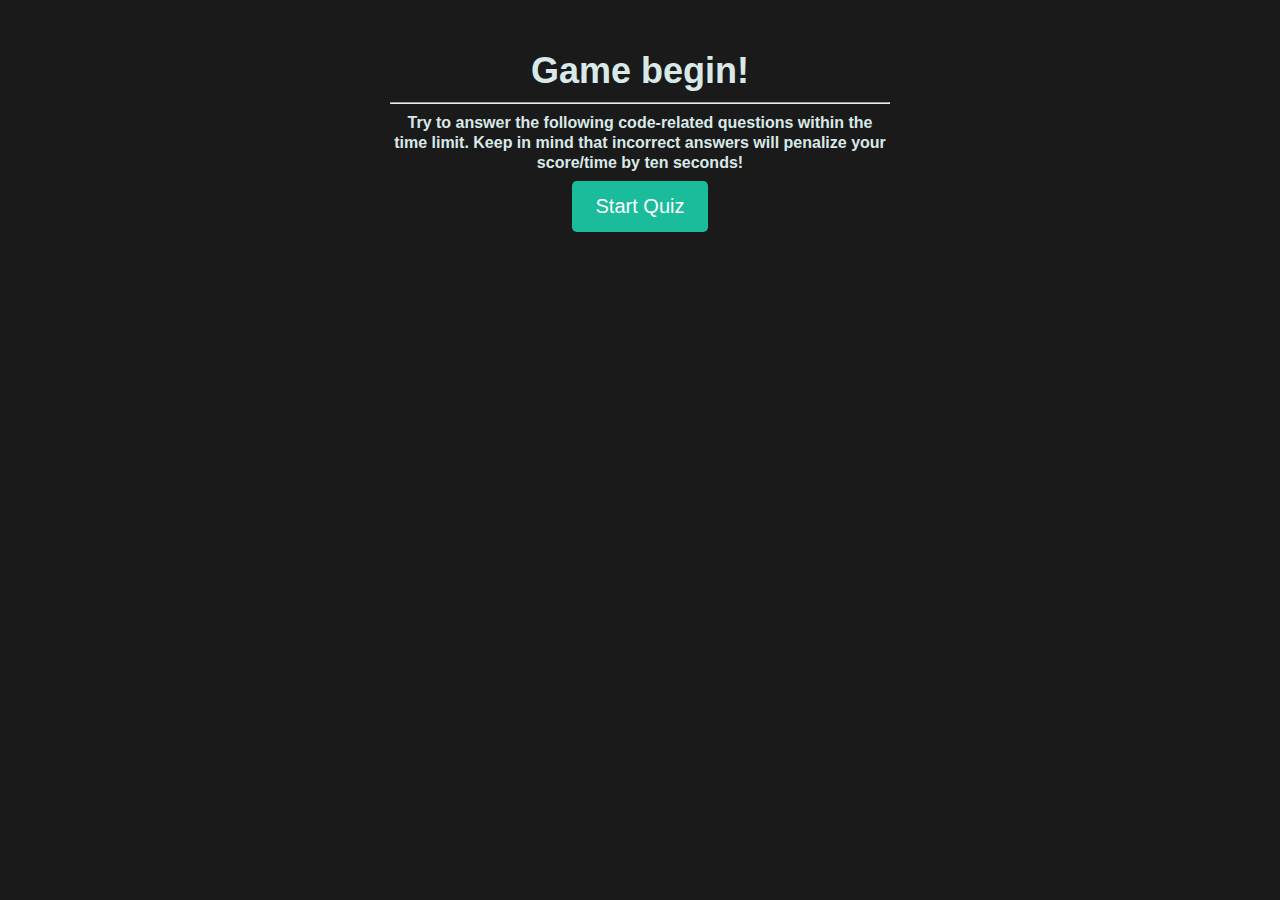
==== game.html @ 0c74b8f3 "high scores and timer in header" ====
<!DOCTYPE html>
<html>

<head>
  <meta charset="UTF-8">
  <title>Code Quiz</title>
  <link rel="stylesheet" type="text/css" href="./assets/css/jass.css">
  <link rel="stylesheet" type="text/css" href="./assets/css/style.css">
</head>

<body class="bg-dark text-light text-center">
  <main>
    <h1>Game begin!</h1>
    <hr/>

    <h6>Try to answer the following code-related questions within the time limit. Keep in mind that incorrect answers will penalize your score/time by ten seconds!</h2>
    
    <button class="btn btn-lg btn-info" id="start-quiz-btn">Start Quiz</button>
  </main>

  <script src="https://code.jquery.com/jquery-3.5.1.min.js"></script>
  <script type="text/javascript" src="./assets/js/script.js"></script>
</body>

</html>
---- assets/css/jass.css ----
/*! normalize.css v8.0.1 | MIT License | github.com/necolas/normalize.css */
/* Document
   ========================================================================== */
/**
 * 1. Correct the line height in all browsers.
 * 2. Prevent adjustments of font size after orientation changes in iOS.
 */
html {
  line-height: 1.15;
  /* 1 */
  -webkit-text-size-adjust: 100%;
  /* 2 */
}

/* Sections
   ========================================================================== */
/**
 * Remove the margin in all browsers.
 */
body {
  margin: 0;
}

/**
 * Render the `main` element consistently in IE.
 */
main {
  display: block;
}

/**
 * Correct the font size and margin on `h1` elements within `section` and
 * `article` contexts in Chrome, Firefox, and Safari.
 */
h1 {
  font-size: 2em;
  margin: 0.67em 0;
}

/* Grouping content
   ========================================================================== */
/**
 * 1. Add the correct box sizing in Firefox.
 * 2. Show the overflow in Edge and IE.
 */
hr {
  box-sizing: content-box;
  /* 1 */
  height: 0;
  /* 1 */
  overflow: visible;
  /* 2 */
}

/**
 * 1. Correct the inheritance and scaling of font size in all browsers.
 * 2. Correct the odd `em` font sizing in all browsers.
 */
pre {
  font-family: monospace, monospace;
  /* 1 */
  font-size: 1em;
  /* 2 */
}

/* Text-level semantics
   ========================================================================== */
/**
 * Remove the gray background on active links in IE 10.
 */
a {
  background-color: transparent;
}

/**
 * 1. Remove the bottom border in Chrome 57-
 * 2. Add the correct text decoration in Chrome, Edge, IE, Opera, and Safari.
 */
abbr[title] {
  border-bottom: none;
  /* 1 */
  text-decoration: underline;
  /* 2 */
  text-decoration: underline dotted;
  /* 2 */
}

/**
 * Add the correct font weight in Chrome, Edge, and Safari.
 */
b,
strong {
  font-weight: bolder;
}

/**
 * 1. Correct the inheritance and scaling of font size in all browsers.
 * 2. Correct the odd `em` font sizing in all browsers.
 */
code,
kbd,
samp {
  font-family: monospace, monospace;
  /* 1 */
  font-size: 1em;
  /* 2 */
}

/**
 * Add the correct font size in all browsers.
 */
small {
  font-size: 80%;
}

/**
 * Prevent `sub` and `sup` elements from affecting the line height in
 * all browsers.
 */
sub,
sup {
  font-size: 75%;
  line-height: 0;
  position: relative;
  vertical-align: baseline;
}

sub {
  bottom: -0.25em;
}

sup {
  top: -0.5em;
}

/* Embedded content
   ========================================================================== */
/**
 * Remove the border on images inside links in IE 10.
 */
img {
  border-style: none;
}

/* Forms
   ========================================================================== */
/**
 * 1. Change the font styles in all browsers.
 * 2. Remove the margin in Firefox and Safari.
 */
button,
input,
optgroup,
select,
textarea {
  font-family: inherit;
  /* 1 */
  font-size: 100%;
  /* 1 */
  line-height: 1.15;
  /* 1 */
  margin: 0;
  /* 2 */
}

/**
 * Show the overflow in IE.
 * 1. Show the overflow in Edge.
 */
button,
input {
  /* 1 */
  overflow: visible;
}

/**
 * Remove the inheritance of text transform in Edge, Firefox, and IE.
 * 1. Remove the inheritance of text transform in Firefox.
 */
button,
select {
  /* 1 */
  text-transform: none;
}

/**
 * Correct the inability to style clickable types in iOS and Safari.
 */
button,
[type='button'],
[type='reset'],
[type='submit'] {
  -webkit-appearance: button;
}

/**
 * Remove the inner border and padding in Firefox.
 */
button::-moz-focus-inner,
[type='button']::-moz-focus-inner,
[type='reset']::-moz-focus-inner,
[type='submit']::-moz-focus-inner {
  border-style: none;
  padding: 0;
}

/**
 * Restore the focus styles unset by the previous rule.
 */
button:-moz-focusring,
[type='button']:-moz-focusring,
[type='reset']:-moz-focusring,
[type='submit']:-moz-focusring {
  outline: 1px dotted ButtonText;
}

/**
 * Correct the padding in Firefox.
 */
fieldset {
  padding: 0.35em 0.75em 0.625em;
}

/**
 * 1. Correct the text wrapping in Edge and IE.
 * 2. Correct the color inheritance from `fieldset` elements in IE.
 * 3. Remove the padding so developers are not caught out when they zero out
 *    `fieldset` elements in all browsers.
 */
legend {
  box-sizing: border-box;
  /* 1 */
  color: inherit;
  /* 2 */
  display: table;
  /* 1 */
  max-width: 100%;
  /* 1 */
  padding: 0;
  /* 3 */
  white-space: normal;
  /* 1 */
}

/**
 * Add the correct vertical alignment in Chrome, Firefox, and Opera.
 */
progress {
  vertical-align: baseline;
}

/**
 * Remove the default vertical scrollbar in IE 10+.
 */
textarea {
  overflow: auto;
}

/**
 * 1. Add the correct box sizing in IE 10.
 * 2. Remove the padding in IE 10.
 */
[type='checkbox'],
[type='radio'] {
  box-sizing: border-box;
  /* 1 */
  padding: 0;
  /* 2 */
}

/**
 * Correct the cursor style of increment and decrement buttons in Chrome.
 */
[type='number']::-webkit-inner-spin-button,
[type='number']::-webkit-outer-spin-button {
  height: auto;
}

/**
 * 1. Correct the odd appearance in Chrome and Safari.
 * 2. Correct the outline style in Safari.
 */
[type='search'] {
  -webkit-appearance: textfield;
  /* 1 */
  outline-offset: -2px;
  /* 2 */
}

/**
 * Remove the inner padding in Chrome and Safari on macOS.
 */
[type='search']::-webkit-search-decoration {
  -webkit-appearance: none;
}

/**
 * 1. Correct the inability to style clickable types in iOS and Safari.
 * 2. Change font properties to `inherit` in Safari.
 */
::-webkit-file-upload-button {
  -webkit-appearance: button;
  /* 1 */
  font: inherit;
  /* 2 */
}

/* Interactive
   ========================================================================== */
/*
 * Add the correct display in Edge, IE 10+, and Firefox.
 */
details {
  display: block;
}

/*
 * Add the correct display in all browsers.
 */
summary {
  display: list-item;
}

/* Misc
   ========================================================================== */
/**
 * Add the correct display in IE 10+.
 */
template {
  display: none;
}

/**
 * Add the correct display in IE 10.
 */
[hidden] {
  display: none;
}

/* 
=================
END NORMALIZE CSS
=================
*/
*,
*::before,
*::after {
  box-sizing: border-box;
}

html,
body {
  min-height: 100%;
}

body {
  margin: 0;
  padding: 0;
  font-family: -apple-system, BlinkMacSystemFont, 'Segoe UI', Roboto, Helvetica,
    Arial, sans-serif, 'Apple Color Emoji', 'Segoe UI Emoji', 'Segoe UI Symbol';
  font-size: 18px;
  color: #1a1a1a;
}

h1,
h2,
h3,
h4,
h5,
h6 {
  margin: 0 0 0.5rem;
  line-height: 1.25;
}

h1 {
  font-size: 2.25rem;
}

h2 {
  font-size: 2rem;
}

h3 {
  font-size: 1.75rem;
}

h4 {
  font-size: 1.5rem;
}

h5 {
  font-size: 1.25rem;
}

h6 {
  font-size: 1rem;
}

p {
  font-size: 1.1rem;
  margin: 0 0 1rem;
  line-height: 1.5;
}

ul,
ol,
dl {
  margin-top: 0;
  margin-bottom: 1rem;
}

label {
  display: inline-block;
}

input,
select,
textarea,
button {
  margin: 0;
}

a {
  color: #1b89bc;
  text-decoration: none;
}

a:hover {
  color: #065b83;
  text-decoration: underline;
}

/* HEIGHT / WIDTH UTILS */
.w-100 {
  width: 100%;
}

.w-75 {
  width: 75%;
}

.w-50 {
  width: 50%;
}

.w-25 {
  width: 25%;
}

.min-100-vh {
  min-height: 100vh;
}

.min-100-vw {
  min-width: 100vw;
}

/* MARGIN/PADDING UTILS */
/* Margin - all sides */
.m-0 {
  margin: 0;
}

.m-1 {
  margin: 0.375rem;
}

.m-2 {
  margin: 0.625rem;
}

.m-3 {
  margin: 1rem;
}

.m-4 {
  margin: 1.375rem;
}

.m-5 {
  margin: 1.625rem;
}

.m-auto {
  margin: auto;
}

/* Margin-bottom */
.mb-0 {
  margin-bottom: 0;
}

.mb-1 {
  margin-bottom: 0.375rem;
}

.mb-2 {
  margin-bottom: 0.625rem;
}

.mb-3 {
  margin-bottom: 1rem;
}

.mb-4 {
  margin-bottom: 1.375rem;
}

.mb-5 {
  margin-bottom: 1.625rem;
}

.mb-auto {
  margin-bottom: auto;
}

/* Margin-top */
.mt-0 {
  margin-top: 0;
}

.mt-1 {
  margin-top: 0.375rem;
}

.mt-2 {
  margin-top: 0.625rem;
}

.mt-3 {
  margin-top: 1rem;
}

.mt-4 {
  margin-top: 1.375rem;
}

.mt-5 {
  margin-top: 1.625rem;
}

.mt-auto {
  margin-top: auto;
}

/* Margin-right */
.mr-0 {
  margin-right: 0;
}

.mr-1 {
  margin-right: 0.375rem;
}

.mr-2 {
  margin-right: 0.625rem;
}

.mr-3 {
  margin-right: 1rem;
}

.mr-4 {
  margin-right: 1.375rem;
}

.mr-5 {
  margin-right: 1.625rem;
}

.mr-auto {
  margin-right: auto;
}

/* Margin-left */
.ml-0 {
  margin-left: 0;
}

.ml-1 {
  margin-left: 0.375rem;
}

.ml-2 {
  margin-left: 0.625rem;
}

.ml-3 {
  margin-left: 1rem;
}

.ml-4 {
  margin-left: 1.375rem;
}

.ml-5 {
  margin-left: 1.625rem;
}

.ml-auto {
  margin-left: auto;
}

/* Margin - x axis */
.mx-0 {
  margin-right: 0;
  margin-left: 0;
}

.mx-1 {
  margin-right: 0.375rem;
  margin-left: 0.375rem;
}

.mx-2 {
  margin-right: 0.625rem;
  margin-left: 0.625rem;
}

.mx-3 {
  margin-right: 1rem;
  margin-left: 1rem;
}

.mx-4 {
  margin-right: 1.375rem;
  margin-left: 1.375rem;
}

.mx-5 {
  margin-right: 1.625rem;
  margin-left: 1.625rem;
}

.mx-auto {
  margin-right: auto;
  margin-left: auto;
}

/* Margin - y axis */
.my-0 {
  margin-top: 0;
  margin-bottom: 0;
}

.my-1 {
  margin-top: 0.375rem;
  margin-bottom: 0.375rem;
}

.my-2 {
  margin-top: 0.625rem;
  margin-bottom: 0.625rem;
}

.my-3 {
  margin-top: 1rem;
  margin-bottom: 1rem;
}

.my-4 {
  margin-top: 1.375rem;
  margin-bottom: 1.375rem;
}

.my-5 {
  margin-top: 1.625rem;
  margin-bottom: 1.625rem;
}

.my-auto {
  margin-top: auto;
  margin-bottom: auto;
}

/* Padding - all sides */
.p-0 {
  padding: 0;
}

.p-1 {
  padding: 0.375rem;
}

.p-2 {
  padding: 0.625rem;
}

.p-3 {
  padding: 1rem;
}

.p-4 {
  padding: 1.375rem;
}

.p-5 {
  padding: 1.625rem;
}

/* padding-bottom */
.pb-0 {
  padding-bottom: 0;
}

.pb-1 {
  padding-bottom: 0.375rem;
}

.pb-2 {
  padding-bottom: 0.625rem;
}

.pb-3 {
  padding-bottom: 1rem;
}

.pb-4 {
  padding-bottom: 1.375rem;
}

.pb-5 {
  padding-bottom: 1.625rem;
}

/* padding-top */
.pt-0 {
  padding-top: 0;
}

.pt-1 {
  padding-top: 0.375rem;
}

.pt-2 {
  padding-top: 0.625rem;
}

.pt-3 {
  padding-top: 1rem;
}

.pt-4 {
  padding-top: 1.375rem;
}

.pt-5 {
  padding-top: 1.625rem;
}

/* padding-right */
.pr-0 {
  padding-right: 0;
}

.pr-1 {
  padding-right: 0.375rem;
}

.pr-2 {
  padding-right: 0.625rem;
}

.pr-3 {
  padding-right: 1rem;
}

.pr-4 {
  padding-right: 1.375rem;
}

.pr-5 {
  padding-right: 1.625rem;
}

/* padding-left */
.pl-0 {
  padding-left: 0;
}

.pl-1 {
  padding-left: 0.375rem;
}

.pl-2 {
  padding-left: 0.625rem;
}

.pl-3 {
  padding-left: 1rem;
}

.pl-4 {
  padding-left: 1.375rem;
}

.pl-5 {
  padding-left: 1.625rem;
}

/* padding - x axis */
.px-0 {
  padding-right: 0;
  padding-left: 0;
}

.px-1 {
  padding-right: 0.375rem;
  padding-left: 0.375rem;
}

.px-2 {
  padding-right: 0.625rem;
  padding-left: 0.625rem;
}

.px-3 {
  padding-right: 1rem;
  padding-left: 1rem;
}

.px-4 {
  padding-right: 1.375rem;
  padding-left: 1.375rem;
}

.px-5 {
  padding-right: 1.625rem;
  padding-left: 1.625rem;
}

/* Padding - y axis */
.py-0 {
  padding-top: 0;
  padding-bottom: 0;
}

.py-1 {
  padding-top: 0.375rem;
  padding-bottom: 0.375rem;
}

.py-2 {
  padding-top: 0.625rem;
  padding-bottom: 0.625rem;
}

.py-3 {
  padding-top: 1rem;
  padding-bottom: 1rem;
}

.py-4 {
  padding-top: 1.375rem;
  padding-bottom: 1.375rem;
}

.py-5 {
  padding-top: 1.625rem;
  padding-bottom: 1.625rem;
}

.text-uppercase {
  text-transform: uppercase;
}

.text-lowercase {
  text-transform: lowercase;
}

.text-center {
  text-align: center;
}

.text-justify {
  text-align: justify;
}

.text-right {
  text-align: right;
}

.text-primary {
  color: #2d3e50;
}

.text-info {
  color: #1bbc9b;
}

.text-danger {
  color: #e64c66;
}

.text-default {
  color: #aeaeae;
}

.text-light {
  color: #d9e9e8;
}

.text-dark {
  color: #1a1a1a;
}

.text-white {
  color: #ffffff;
}

.text-black {
  color: #000000;
}

.text-link {
  color: #1b89bc;
}

/* BACKGROUND UTILS */
.bg-primary {
  background-color: #2d3e50;
}

.bg-info {
  background-color: #1bbc9b;
}

.bg-danger {
  background-color: #e64c66;
}

.bg-light {
  background-color: #d9e9e8;
}

.bg-dark {
  background-color: #1a1a1a;
}

.bg-white {
  background-color: #ffffff;
}

.bg-black {
  background-color: #000000;
}

.bg-link {
  background-color: #1b89bc;
}

/* DISPLAY */
.display-none {
  display: none;
}

.display-block {
  display: block;
}

.display-inline-block {
  display: inline-block;
}

.display-inline {
  display: inline;
}

.display-flex {
  display: flex;
}

.btn {
  cursor: pointer;
  text-align: center;
  display: inline-block;
  padding: 0.5rem 1.2rem;
  margin: 0;
  text-decoration: none;
  font-size: 1rem;
  border-radius: 0.3rem;
  border: 1px solid transparent;
  outline: none;
  color: #1a1a1a;
  background-color: #aeaeae;
  transition: color 0.2s ease-in-out, background-color 0.2s ease-in-out;
}

.btn:hover {
  background-color: #cecece;
}

.btn.btn-squared {
  border-radius: 0;
}

.btn.btn-sm {
  font-size: 0.85rem;
  padding: 0.3rem 0.9rem;
}

.btn.btn-lg {
  font-size: 1.25rem;
  padding: 0.8rem 1.4rem;
}

.btn.btn-block {
  width: 100%;
  display: block;
  text-align: center;
}

.btn.btn-primary {
  background-color: #2d3e50;
  color: #d9e9e8;
}

.btn.btn-primary:hover {
  background-color: #57779a;
}

.btn.btn-danger {
  background-color: #e64c66;
  color: #ffffff;
}

.btn.btn-danger:hover {
  background-color: #ee8294;
}

.btn.btn-info {
  background-color: #1bbc9b;
  color: #ffffff;
}

.btn.btn-info:hover {
  background-color: #31e1bd;
}

.btn.btn-light {
  background-color: #d9e9e8;
  color: #1a1a1a;
}

.btn.btn-light:hover {
  background-color: #84b8b4;
}

.btn.btn-dark {
  background-color: #1a1a1a;
  color: #d9e9e8;
}

.btn.btn-dark:hover {
  background-color: #5f5f5f;
}

.btn.btn-white {
  background-color: #ffffff;
  color: #1a1a1a;
}

.btn.btn-white:hover {
  background-color: #cccccc;
}

.btn.btn-black {
  background-color: #000000;
  color: #ffffff;
}

.btn.btn-black:hover {
  background-color: #666666;
}

.btn.btn-link {
  background-color: #1b89bc;
  color: #ffffff;
}

.btn.btn-link:hover {
  background-color: #31a9e1;
}

.card {
  border: 1px solid #1a1a1a;
  margin-bottom: 1rem;
}

.card .card-header {
  padding: 0.375rem;
  background-color: #2d3e50;
  color: #d9e9e8;
}

.card .card-body {
  padding: 0.375rem;
}

.card .card-footer {
  border-top: 1px solid #1a1a1a;
  padding: 0.375rem;
}

.card.card-rounded {
  border-radius: 0.3rem;
}

.card.card-rounded .card-header {
  border-radius: calc(0.18rem - 1px) calc(0.18rem - 1px) 0 0;
}

form {
  width: 100%;
}

form .form-group {
  display: block;
  width: 100%;
  margin: 0.625rem 0;
}

form .form-input,
form .form-textarea {
  display: block;
}

form select {
  -webkit-appearance: none;
  -moz-appearance: none;
  background-image: url("data:image/svg+xml;utf8,<svg fill='black' height='24' viewBox='0 0 24 24' width='24' xmlns='http://www.w3.org/2000/svg'><path d='M7 10l5 5 5-5z'/><path d='M0 0h24v24H0z' fill='none'/></svg>");
  background-repeat: no-repeat;
  background-position-x: 98%;
  background-position-y: 50%;
}

form label,
form .form-label {
  display: inline-block;
  font-size: 1.2rem;
  margin: 0.625rem 0 0.25rem 0.3rem;
}

form .form-input {
  width: 100%;
  padding: 0.75rem;
  color: #1a1a1a;
  background-color: #ffffff;
  margin: 0.625rem 0;
  font-size: 1.2rem;
  border: 1px solid #484848;
  border-radius: 0.3rem;
}

form .form-input.form-input-squared {
  border-radius: 0;
}

form [type='checkbox'],
form [type='radio'] {
  display: inline-block;
}

label form [type='checkbox'],
label form [type='radio'] {
  display: inline-block;
}

.container {
  width: 85%;
  max-width: 1200px;
  margin-left: auto;
  margin-right: auto;
}

.container.container-fluid {
  width: 92%;
}

/* FLEX CONTENT */
.flex-row {
  display: flex;
  flex-direction: row;
  flex-wrap: wrap;
}

.flex-column {
  display: flex;
  flex-direction: column;
  flex-wrap: wrap;
}

.flex-wrap {
  flex-wrap: wrap;
}

.flex-no-wrap {
  flex-wrap: nowrap;
}

.justify-space-between {
  justify-content: space-between;
}

.justify-space-around {
  justify-content: space-around;
}

.justify-flex-start {
  justify-content: flex-start;
}

.justify-flex-end {
  justify-content: flex-end;
}

.justify-center {
  justify-content: center;
}

.align-start {
  align-items: flex-start;
}

.align-stretch {
  align-items: stretch;
}

.align-end {
  align-items: flex-end;
}

.align-center {
  align-items: center;
}

.align-content-start {
  align-content: flex-start;
}

.align-content-stretch {
  align-content: stretch;
}

.align-content-end {
  align-content: flex-end;
}

.align-content-center {
  align-content: center;
}

.row {
  display: flex;
  flex-wrap: wrap;
  flex-direction: row;
  margin-left: -15px;
  margin-right: -15px;
}

[class*='col-'] {
  position: relative;
  width: 100%;
  padding-right: 15px;
  padding-left: 15px;
}

.col-auto {
  flex-grow: 1;
  flex-basis: 0;
}

.col-1 {
  flex: 0 0 8.33333%;
  max-width: 8.33333%;
}

.col-2 {
  flex: 0 0 16.66667%;
  max-width: 16.66667%;
}

.col-3 {
  flex: 0 0 25%;
  max-width: 25%;
}

.col-4 {
  flex: 0 0 33.33333%;
  max-width: 33.33333%;
}

.col-5 {
  flex: 0 0 41.66667%;
  max-width: 41.66667%;
}

.col-6 {
  flex: 0 0 50%;
  max-width: 50%;
}

.col-7 {
  flex: 0 0 58.33333%;
  max-width: 58.33333%;
}

.col-8 {
  flex: 0 0 66.66667%;
  max-width: 66.66667%;
}

.col-9 {
  flex: 0 0 75%;
  max-width: 75%;
}

.col-10 {
  flex: 0 0 83.33333%;
  max-width: 83.33333%;
}

.col-11 {
  flex: 0 0 91.66667%;
  max-width: 91.66667%;
}

.col-12 {
  flex: 0 0 100%;
  max-width: 100%;
}

/* col-sm */
@media screen and (min-width: 640px) {
  .col-sm-auto {
    flex-grow: 1;
    flex-basis: 0;
  }
  .col-sm-1 {
    flex: 0 0 8.33333%;
    max-width: 8.33333%;
  }
  .col-sm-2 {
    flex: 0 0 16.66667%;
    max-width: 16.66667%;
  }
  .col-sm-3 {
    flex: 0 0 25%;
    max-width: 25%;
  }
  .col-sm-4 {
    flex: 0 0 33.33333%;
    max-width: 33.33333%;
  }
  .col-sm-5 {
    flex: 0 0 41.66667%;
    max-width: 41.66667%;
  }
  .col-sm-6 {
    flex: 0 0 50%;
    max-width: 50%;
  }
  .col-sm-7 {
    flex: 0 0 58.33333%;
    max-width: 58.33333%;
  }
  .col-sm-8 {
    flex: 0 0 66.66667%;
    max-width: 66.66667%;
  }
  .col-sm-9 {
    flex: 0 0 75%;
    max-width: 75%;
  }
  .col-sm-10 {
    flex: 0 0 83.33333%;
    max-width: 83.33333%;
  }
  .col-sm-11 {
    flex: 0 0 91.66667%;
    max-width: 91.66667%;
  }
  .col-sm-12 {
    flex: 0 0 100%;
    max-width: 100%;
  }
  .justify-space-between-sm {
    justify-content: space-between;
  }
  .justify-space-around-sm {
    justify-content: space-around;
  }
  .justify-flex-start-sm {
    justify-content: flex-start;
  }
  .justify-flex-end-sm {
    justify-content: flex-end;
  }
  .justify-center-sm {
    justify-content: center;
  }
  .align-start-sm {
    align-items: flex-start;
  }
  .align-stretch-sm {
    align-items: stretch;
  }
  .align-end-sm {
    align-items: flex-end;
  }
  .align-center-sm {
    align-items: center;
  }
  .align-content-start-sm {
    align-content: flex-start;
  }
  .align-content-stretch-sm {
    align-content: stretch;
  }
  .align-content-end-sm {
    align-content: flex-end;
  }
  .align-content-center-sm {
    align-content: center;
  }
}

/* col-md */
@media screen and (min-width: 768px) {
  .col-md-auto {
    flex-grow: 1;
    flex-basis: 0;
  }
  .col-md-1 {
    flex: 0 0 8.33333%;
    max-width: 8.33333%;
  }
  .col-md-2 {
    flex: 0 0 16.66667%;
    max-width: 16.66667%;
  }
  .col-md-3 {
    flex: 0 0 25%;
    max-width: 25%;
  }
  .col-md-4 {
    flex: 0 0 33.33333%;
    max-width: 33.33333%;
  }
  .col-md-5 {
    flex: 0 0 41.66667%;
    max-width: 41.66667%;
  }
  .col-md-6 {
    flex: 0 0 50%;
    max-width: 50%;
  }
  .col-md-7 {
    flex: 0 0 58.33333%;
    max-width: 58.33333%;
  }
  .col-md-8 {
    flex: 0 0 66.66667%;
    max-width: 66.66667%;
  }
  .col-md-9 {
    flex: 0 0 75%;
    max-width: 75%;
  }
  .col-md-10 {
    flex: 0 0 83.33333%;
    max-width: 83.33333%;
  }
  .col-md-11 {
    flex: 0 0 91.66667%;
    max-width: 91.66667%;
  }
  .col-md-12 {
    flex: 0 0 100%;
    max-width: 100%;
  }
  .justify-space-between-md {
    justify-content: space-between;
  }
  .justify-space-around-md {
    justify-content: space-around;
  }
  .justify-flex-start-md {
    justify-content: flex-start;
  }
  .justify-flex-end-md {
    justify-content: flex-end;
  }
  .justify-center-md {
    justify-content: center;
  }
  .align-start-md {
    align-items: flex-start;
  }
  .align-stretch-md {
    align-items: stretch;
  }
  .align-end-md {
    align-items: flex-end;
  }
  .align-center-md {
    align-items: center;
  }
  .align-content-start-md {
    align-content: flex-start;
  }
  .align-content-stretch-md {
    align-content: stretch;
  }
  .align-content-end-md {
    align-content: flex-end;
  }
  .align-content-center-md {
    align-content: center;
  }
}

/* col-lg */
@media screen and (min-width: 992px) {
  .col-md-auto {
    flex-grow: 1;
    flex-basis: 0;
  }
  .col-lg-1 {
    flex: 0 0 8.33333%;
    max-width: 8.33333%;
  }
  .col-lg-2 {
    flex: 0 0 16.66667%;
    max-width: 16.66667%;
  }
  .col-lg-3 {
    flex: 0 0 25%;
    max-width: 25%;
  }
  .col-lg-4 {
    flex: 0 0 33.33333%;
    max-width: 33.33333%;
  }
  .col-lg-5 {
    flex: 0 0 41.66667%;
    max-width: 41.66667%;
  }
  .col-lg-6 {
    flex: 0 0 50%;
    max-width: 50%;
  }
  .col-lg-7 {
    flex: 0 0 58.33333%;
    max-width: 58.33333%;
  }
  .col-lg-8 {
    flex: 0 0 66.66667%;
    max-width: 66.66667%;
  }
  .col-lg-9 {
    flex: 0 0 75%;
    max-width: 75%;
  }
  .col-lg-10 {
    flex: 0 0 83.33333%;
    max-width: 83.33333%;
  }
  .col-lg-11 {
    flex: 0 0 91.66667%;
    max-width: 91.66667%;
  }
  .col-lg-12 {
    flex: 0 0 100%;
    max-width: 100%;
  }
  .justify-space-between-lg {
    justify-content: space-between;
  }
  .justify-space-around-lg {
    justify-content: space-around;
  }
  .justify-flex-start-lg {
    justify-content: flex-start;
  }
  .justify-flex-end-lg {
    justify-content: flex-end;
  }
  .justify-center-lg {
    justify-content: center;
  }
  .align-start-lg {
    align-items: flex-start;
  }
  .align-stretch-lg {
    align-items: stretch;
  }
  .align-end-lg {
    align-items: flex-end;
  }
  .align-center-lg {
    align-items: center;
  }
  .align-content-start-lg {
    align-content: flex-start;
  }
  .align-content-stretch-lg {
    align-content: stretch;
  }
  .align-content-end-lg {
    align-content: flex-end;
  }
  .align-content-center-lg {
    align-content: center;
  }
}

/* col-xl */
@media screen and (min-width: 1200px) {
  .col-xl-1 {
    flex: 0 0 8.33333%;
    max-width: 8.33333%;
  }
  .col-xl-2 {
    flex: 0 0 16.66667%;
    max-width: 16.66667%;
  }
  .col-xl-3 {
    flex: 0 0 25%;
    max-width: 25%;
  }
  .col-xl-4 {
    flex: 0 0 33.33333%;
    max-width: 33.33333%;
  }
  .col-xl-5 {
    flex: 0 0 41.66667%;
    max-width: 41.66667%;
  }
  .col-xl-6 {
    flex: 0 0 50%;
    max-width: 50%;
  }
  .col-xl-7 {
    flex: 0 0 58.33333%;
    max-width: 58.33333%;
  }
  .col-xl-8 {
    flex: 0 0 66.66667%;
    max-width: 66.66667%;
  }
  .col-xl-9 {
    flex: 0 0 75%;
    max-width: 75%;
  }
  .col-xl-10 {
    flex: 0 0 83.33333%;
    max-width: 83.33333%;
  }
  .col-xl-11 {
    flex: 0 0 100%;
    max-width: 100%;
  }
  .col-xl-12 {
    flex: 0 0 100%;
    max-width: 100%;
  }
  .justify-space-between-xl {
    justify-content: space-between;
  }
  .justify-space-around-xl {
    justify-content: space-around;
  }
  .justify-flex-start-xl {
    justify-content: flex-start;
  }
  .justify-flex-end-xl {
    justify-content: flex-end;
  }
  .justify-center-xl {
    justify-content: center;
  }
  .align-start-xl {
    align-items: flex-start;
  }
  .align-stretch-xl {
    align-items: stretch;
  }
  .align-end-xl {
    align-items: flex-end;
  }
  .align-center-xl {
    align-items: center;
  }
  .align-content-start-xl {
    align-content: flex-start;
  }
  .align-content-stretch-xl {
    align-content: stretch;
  }
  .align-content-end-xl {
    align-content: flex-end;
  }
  .align-content-center-xl {
    align-content: center;
  }
}
---- assets/css/style.css ----
main {
  margin: 3rem auto;
  max-width: 90vw;
  width: 50ch;
}

.border {
  border: 4px solid white;
  padding: 8px;
}
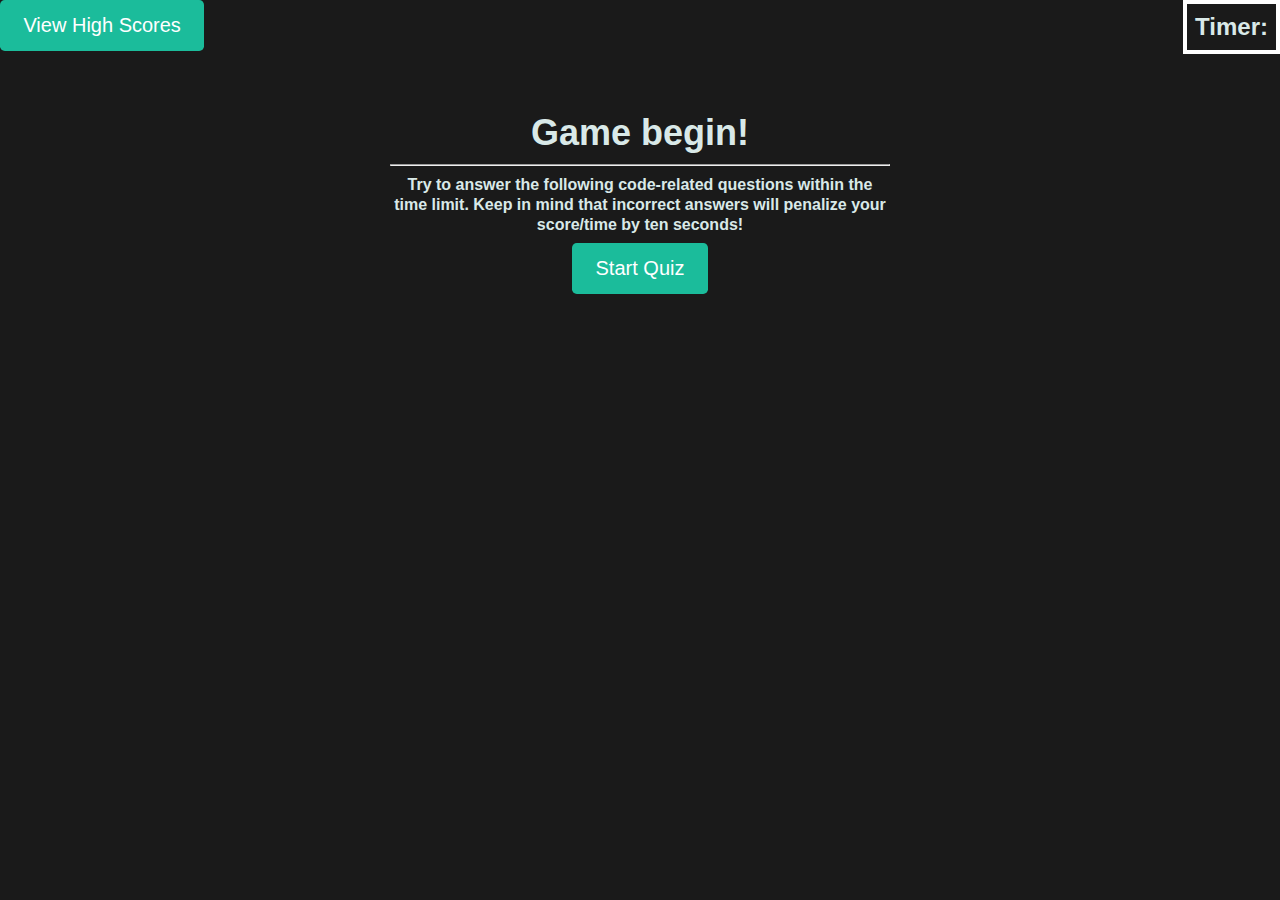
==== commit 90b4dcc9: "create question/answer elements" ====
--- a/game.html
+++ b/game.html
@@ -9,6 +9,12 @@
 </head>
 
 <body class="bg-dark text-light text-center">
+  <header class="display-flex justify-space-between">
+    <a href="./high-scores.html">
+      <button class="btn btn-lg btn-info" id="high-scores-btn">View High Scores</button>
+    </a>
+    <h4 class="border">Timer: <span class="time"></span> </h4>
+  </header>
   <main>
     <h1>Game begin!</h1>
     <hr/>
--- a/assets/css/style.css
+++ b/assets/css/style.css
@@ -7,4 +7,21 @@
 .border {
   border: 4px solid white;
   padding: 8px;
+}
+
+.answers {
+  margin: 3rem auto;
+  max-width: 90vw;
+  width: 50ch;
+  display: flex;
+  flex-wrap: wrap;
+  flex-direction: row;
+}
+
+.answer {
+  display: flex; 
+  flex-basis: 50%;
+  justify-content: center;
+  flex-direction: column;
+  padding: 5px;
 }